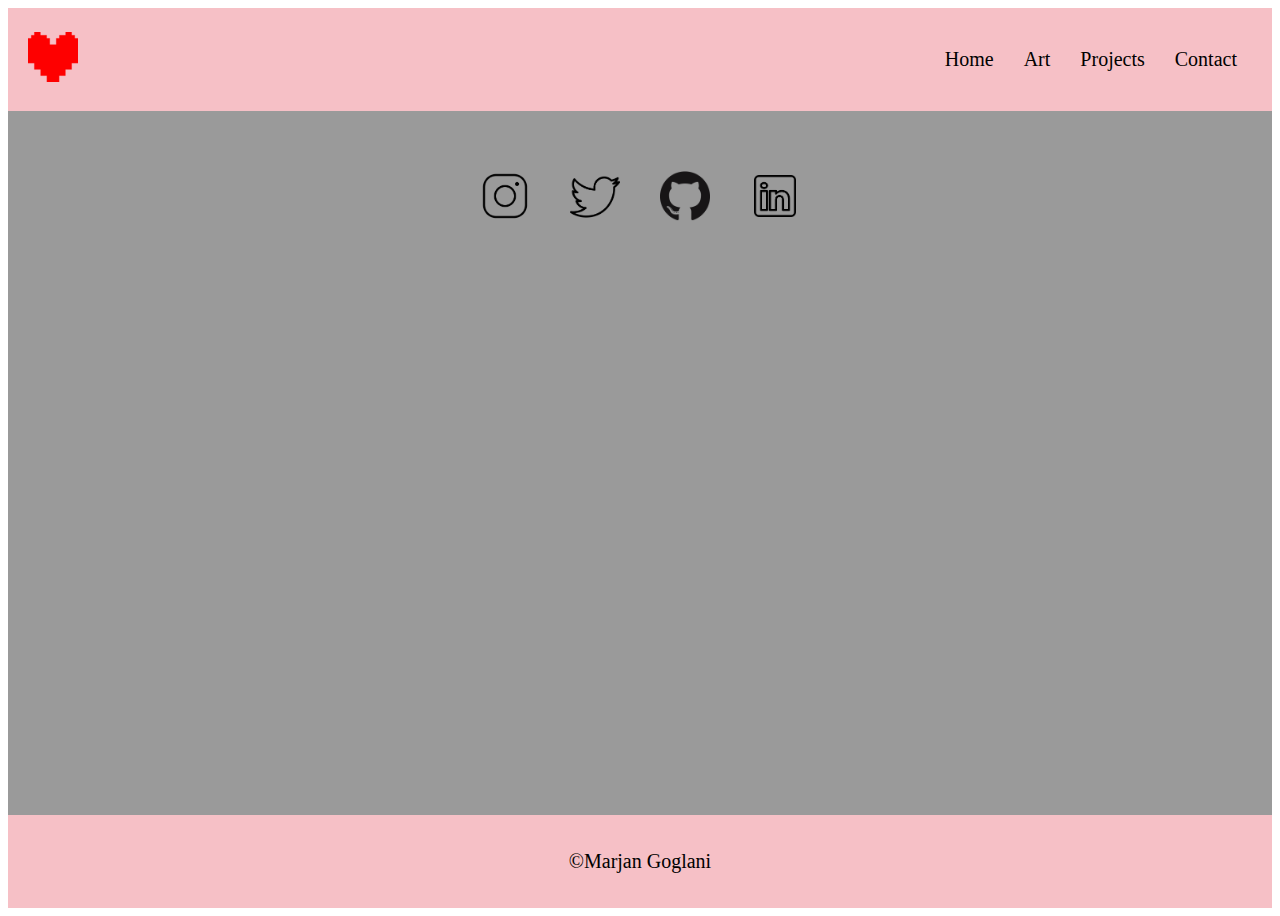
==== art.html @ 5722b845 "file organization, template html css and duplicates of template for the art page" ====
<!DOCTYPE html>
<html lang="en">
<meta charset="UTF-8">
<title>Art</title>
<meta name="viewport" content="width=device-width,initial-scale=1">
<link rel="stylesheet" href="styles/art.css">
<script src=""></script>

<body>

    <nav>
        <a href="#"><img class="logo" src="pictures/logo.png"></a>
        <ul>
            <li><a href="#">Home</a></li>
            <li><a href="#">Art</a></li>
            <li><a href="#">Projects</a></li>
            <li><a href="#">Contact</a></li>  
        </ul>
    </nav>


    <div class="main">

        <div class="social-media-section">
        <ul class="social-media">
            <li><a href="#"><img class="instagram" src="pictures/social-media/instagram.png"></a></li>
            <li><a href="#"><img class="twitter" src="pictures/social-media/twitter.png"></a></li>
            <li><a href="#"><img class="github" src="pictures/social-media/github.png"></a></li>
            <li><a href="#"><img class="linkedin" src="pictures/social-media/linkedin.png"></a></li>
        </ul>

        </div>

    </div>






    <footer>
        <p>©Marjan Goglani</p>
    </footer>

</body>
---- styles/art.css ----
/* GENERAL */
html {
    font-size: 20px;
}

a {
    color: black;
    text-decoration: none;
}

ul {
    list-style: none;
}

body {
    display: flex;
    flex-direction: column;
    height: 100vh;
}

/* NAVIGATION */
nav {
    background-color: rgb(246, 192, 198);
    display: flex;
    justify-content: space-between;
    align-items: center;
}

nav ul {
    display: flex;
    align-items: center;
    justify-content: space-between;
    padding: 1rem;
}

nav li {
    margin: 0 15px;
}

.logo {
    padding: 1rem;
}


/* MAIN */
.main {
    flex-grow: 1;
    background-color:rgb(154, 154, 154);
}


/*SOCIAL-MEDIA-SECTION*/
.social-media {
    display: flex;
    justify-content: center;
    align-items: center;
    padding: 1rem;
}

.social-media img {
    height: 50px;
    width: 50px;
    padding: 1rem;
}


/* FOOTER */ 
footer {
    background-color: rgb(246, 192, 198);
    padding: 15px;
    display: flex;
    align-items: center;
    justify-content: center;
}
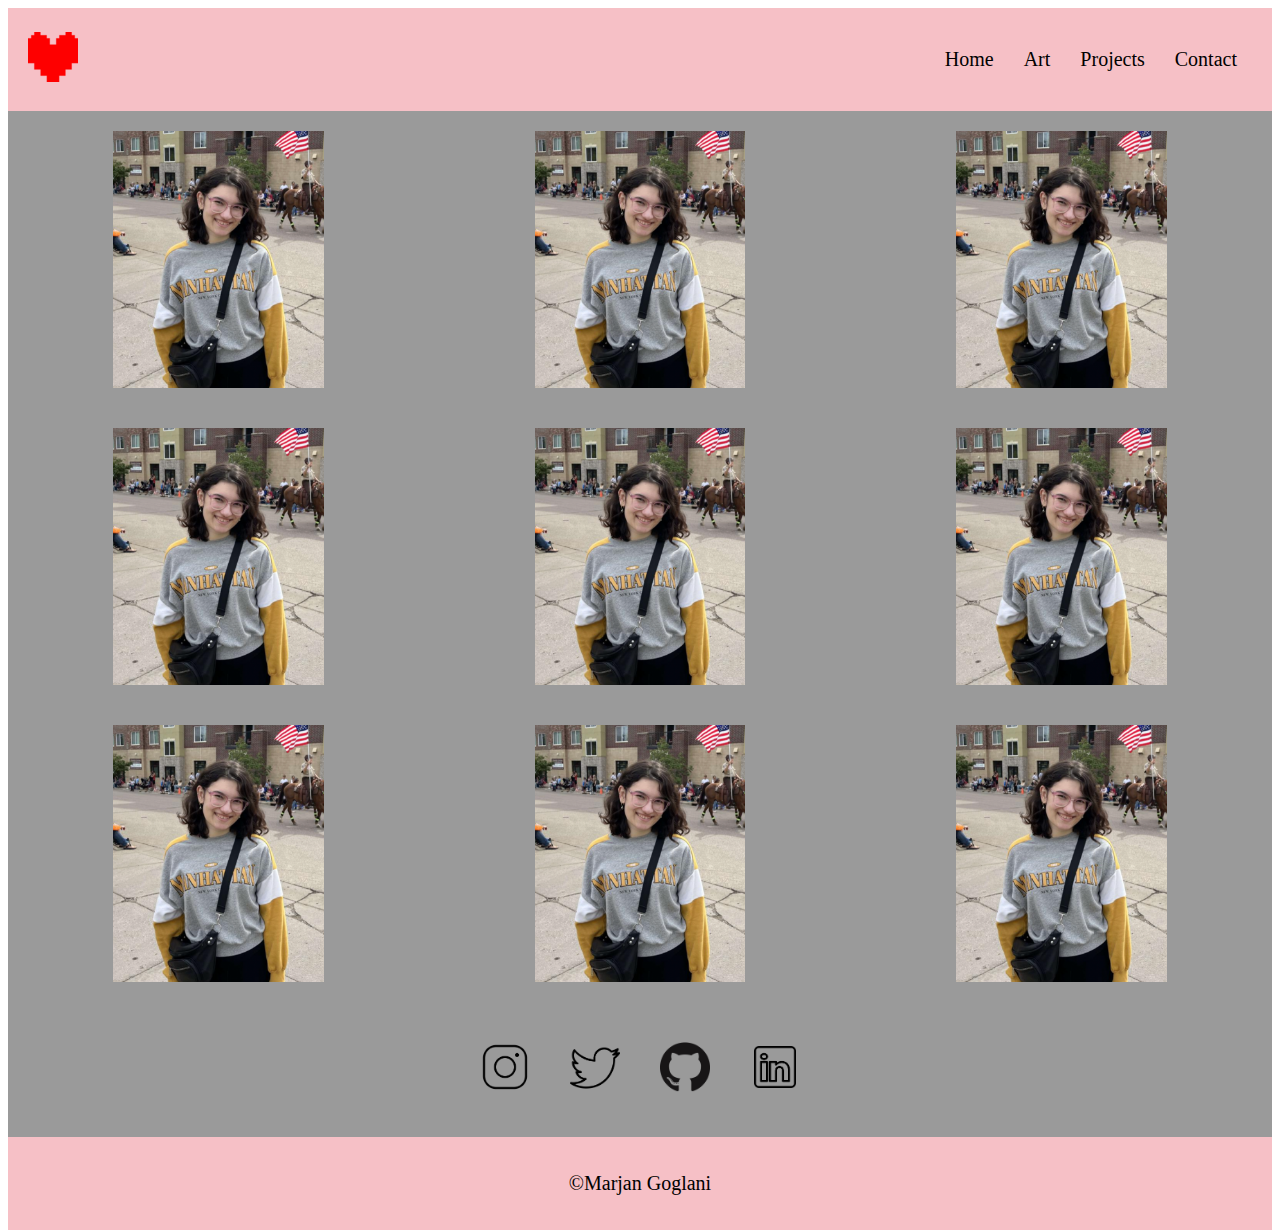
==== commit b7644d6b: "art gallery kinda??" ====
--- a/art.html
+++ b/art.html
@@ -21,20 +21,38 @@
 
     <div class="main">
 
-        <div class="social-media-section">
+        <div class="gallery-container">
+            <!-- GALLERY-ITEM HTML TEMPLATE
+            <img class="gallery-item" src="#"> -->
+
+            <img src="pictures/pfp.png">
+            <img src="pictures/pfp.png">
+            <img src="pictures/pfp.png">
+            <img src="pictures/pfp.png">
+            <img src="pictures/pfp.png">
+            <img src="pictures/pfp.png">
+            <img src="pictures/pfp.png">
+            <img src="pictures/pfp.png">
+            <img src="pictures/pfp.png">
+
+        </div>
+
+
+
+
+    
+
+    </div>
+
+
+    <div class="social-media-section">
         <ul class="social-media">
             <li><a href="#"><img class="instagram" src="pictures/social-media/instagram.png"></a></li>
             <li><a href="#"><img class="twitter" src="pictures/social-media/twitter.png"></a></li>
             <li><a href="#"><img class="github" src="pictures/social-media/github.png"></a></li>
             <li><a href="#"><img class="linkedin" src="pictures/social-media/linkedin.png"></a></li>
         </ul>
-
-        </div>
-
     </div>
-
-
-
 
 
 
--- a/styles/art.css
+++ b/styles/art.css
@@ -49,8 +49,26 @@
 }
 
 
+/* GALLERY CONTAINER */
+.gallery-container {
+    display: grid;
+    grid-template-columns: repeat(3, 1fr);
+    justify-items: center;
+    align-items: center;
+}
+
+.gallery-container img {
+    width: 50%;
+    padding: 1rem;
+}
+
+
+
 /*SOCIAL-MEDIA-SECTION*/
 .social-media {
+    background-color: rgb(154, 154, 154);
+    margin: 0px;
+    padding: 0px;
     display: flex;
     justify-content: center;
     align-items: center;
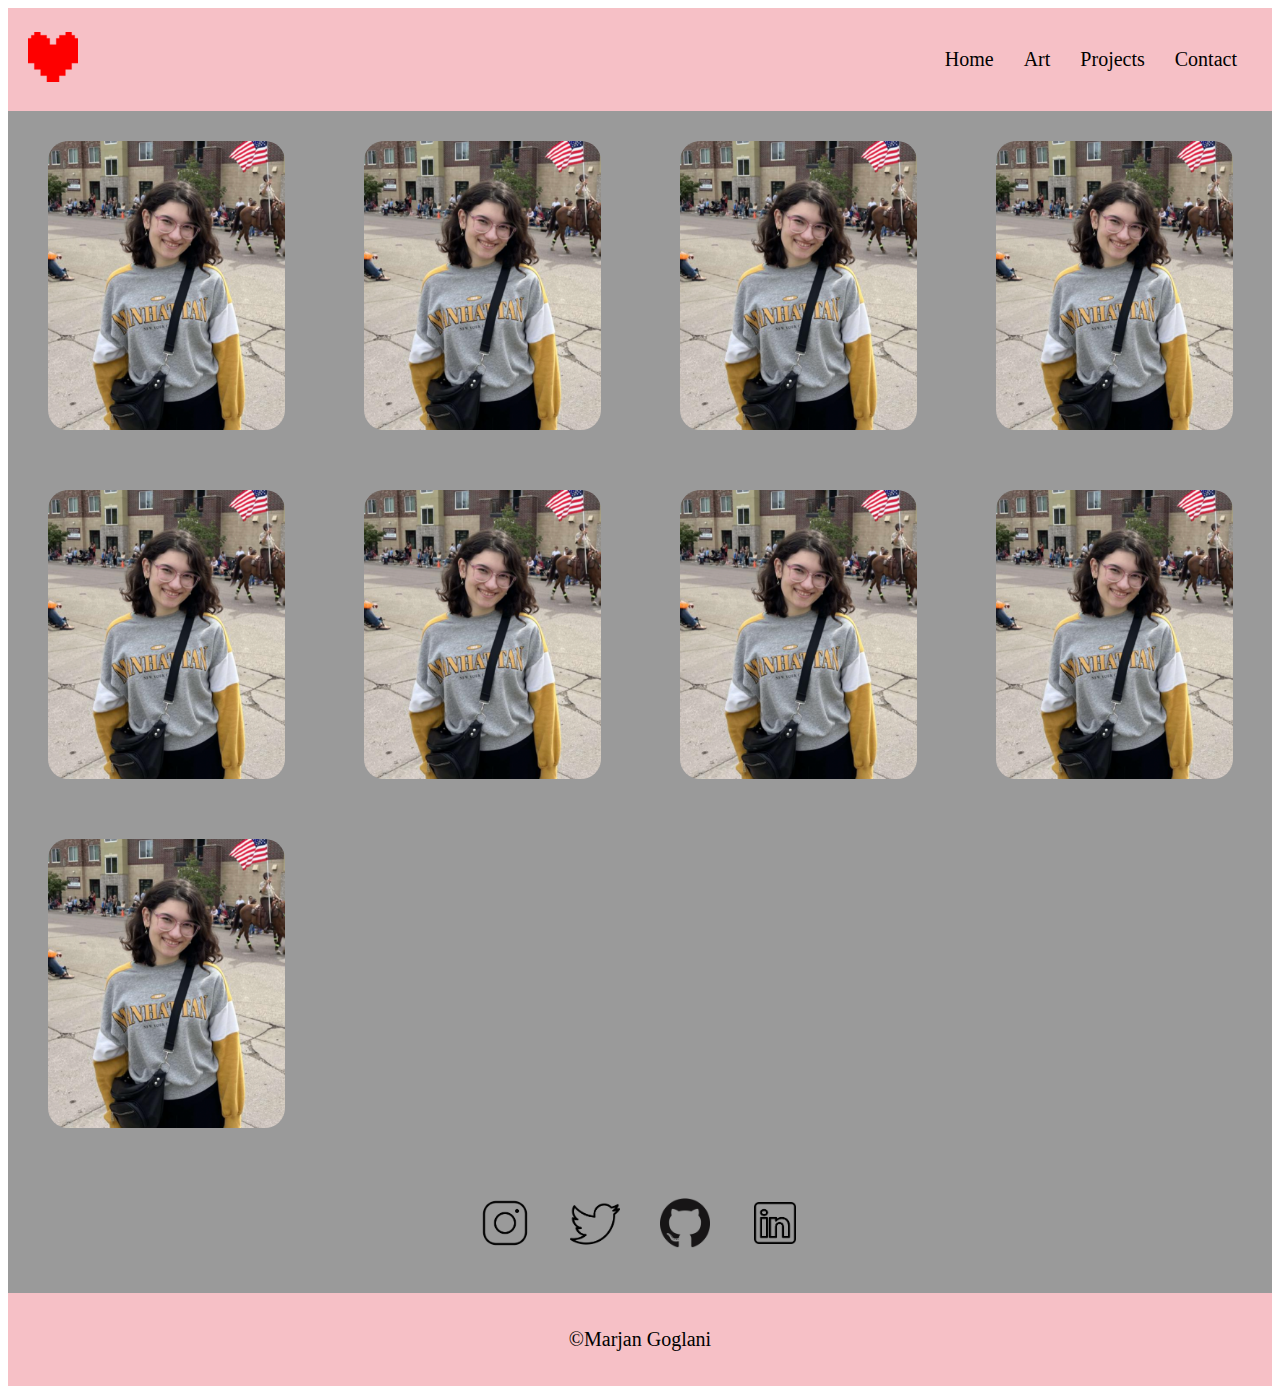
==== commit 414f950a: "the holy shrine of marjan (css grid - art gallery)" ====
--- a/art.html
+++ b/art.html
@@ -24,7 +24,6 @@
         <div class="gallery-container">
             <!-- GALLERY-ITEM HTML TEMPLATE
             <img class="gallery-item" src="#"> -->
-
             <img src="pictures/pfp.png">
             <img src="pictures/pfp.png">
             <img src="pictures/pfp.png">
--- a/styles/art.css
+++ b/styles/art.css
@@ -52,14 +52,15 @@
 /* GALLERY CONTAINER */
 .gallery-container {
     display: grid;
-    grid-template-columns: repeat(3, 1fr);
+    grid-template-columns: repeat(auto-fit, minmax(300px, 1fr)); /* has x amount of columns(depends on auto fit) and the width of each column should be at least 300px and should at most take 1 fraction of whatever space is left*/
     justify-items: center;
     align-items: center;
 }
 
 .gallery-container img {
-    width: 50%;
-    padding: 1rem;
+    width: 75%;
+    padding: 1.5rem;
+    border-radius: 50px;
 }
 
 
